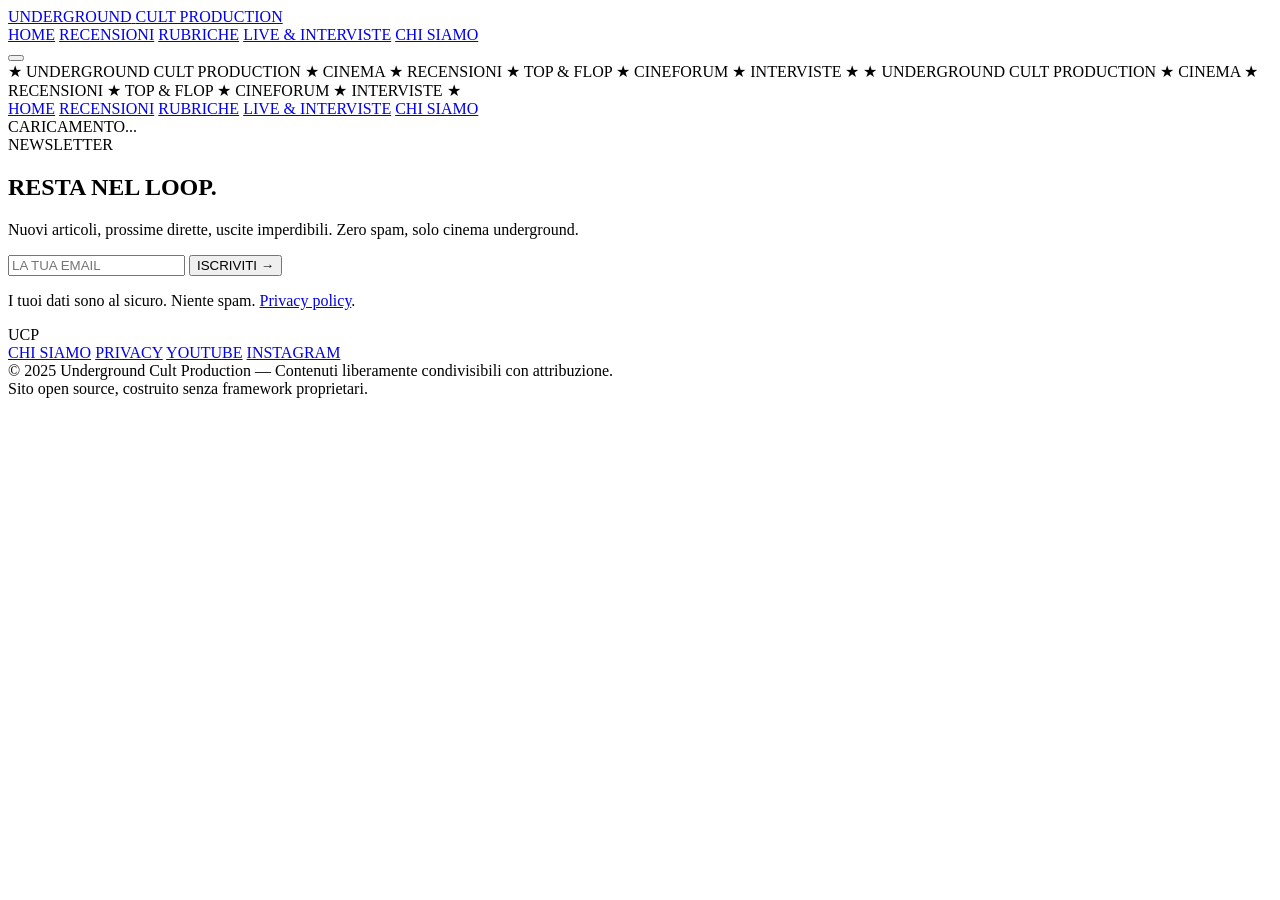
==== post.html @ 0a2b719c "Add files via upload" ====
<!DOCTYPE html>
<html lang="it">
<head>
  <meta charset="UTF-8" />
  <meta name="viewport" content="width=device-width, initial-scale=1.0" />
  <title id="pageTitle">Articolo — Underground Cult Production</title>
  <meta name="description" id="pageDesc" content="Underground Cult Production" />
  <link rel="stylesheet" href="css/style.css" />
  <link rel="preconnect" href="https://fonts.googleapis.com">
  <link href="https://fonts.googleapis.com/css2?family=Anton&family=Space+Mono:ital,wght@0,400;0,700;1,400&family=Bebas+Neue&display=swap" rel="stylesheet">
</head>
<body>

  <header class="site-header">
    <div class="header-inner">
      <a href="index.html" class="logo-link">
        <div class="logo-block">
          <span class="logo-top">UNDERGROUND</span>
          <span class="logo-bottom">CULT PRODUCTION</span>
        </div>
      </a>
      <nav class="main-nav">
        <a href="index.html" class="nav-link">HOME</a>
        <a href="recensioni.html" class="nav-link">RECENSIONI</a>
        <a href="rubriche.html" class="nav-link">RUBRICHE</a>
        <a href="live.html" class="nav-link">LIVE &amp; INTERVISTE</a>
        <a href="about.html" class="nav-link">CHI SIAMO</a>
      </nav>
      <button class="hamburger" id="hamburger" aria-label="Menu">
        <span></span><span></span><span></span>
      </button>
    </div>
    <div class="ticker-wrap">
      <div class="ticker-inner">
        <span>★ UNDERGROUND CULT PRODUCTION ★ CINEMA ★ RECENSIONI ★ TOP &amp; FLOP ★ CINEFORUM ★ INTERVISTE ★ </span>
        <span>★ UNDERGROUND CULT PRODUCTION ★ CINEMA ★ RECENSIONI ★ TOP &amp; FLOP ★ CINEFORUM ★ INTERVISTE ★ </span>
      </div>
    </div>
  </header>

  <nav class="mobile-nav" id="mobileNav">
    <a href="index.html">HOME</a>
    <a href="recensioni.html">RECENSIONI</a>
    <a href="rubriche.html">RUBRICHE</a>
    <a href="live.html">LIVE &amp; INTERVISTE</a>
    <a href="about.html">CHI SIAMO</a>
  </nav>

  <main class="site-main">
    <article class="post-page" id="postPage">
      <!-- Rendered by JS -->
      <div class="loading-posts">CARICAMENTO...</div>
    </article>

    <!-- RELATED POSTS -->
    <section class="posts-section" id="relatedSection" style="display:none;">
      <div class="section-header">
        <h2 class="section-title">LEGGI ANCHE</h2>
        <div class="section-line"></div>
      </div>
      <div class="posts-grid" id="relatedGrid"></div>
    </section>

    <!-- NEWSLETTER -->
    <section class="newsletter-section">
      <div class="newsletter-inner">
        <div class="nl-label">NEWSLETTER</div>
        <h2 class="nl-title">RESTA NEL LOOP.</h2>
        <p class="nl-text">Nuovi articoli, prossime dirette, uscite imperdibili. Zero spam, solo cinema underground.</p>
        <div id="mc_embed_signup">
          <form action="MAILCHIMP_ACTION_URL" method="post" id="mc-embedded-subscribe-form" name="mc-embedded-subscribe-form" class="nl-form" target="_blank" novalidate>
            <input type="email" name="EMAIL" class="nl-input" id="mce-EMAIL" placeholder="LA TUA EMAIL" required>
            <div style="position:absolute;left:-5000px;" aria-hidden="true">
              <input type="text" name="b_XXXX_XXXX" tabindex="-1" value="">
            </div>
            <button type="submit" class="btn-primary nl-submit">ISCRIVITI →</button>
          </form>
          <p class="nl-privacy">I tuoi dati sono al sicuro. Niente spam. <a href="privacy.html">Privacy policy</a>.</p>
        </div>
      </div>
    </section>
  </main>

  <footer class="site-footer">
    <div class="footer-inner">
      <div class="footer-logo">UCP</div>
      <div class="footer-links">
        <a href="about.html">CHI SIAMO</a>
        <a href="privacy.html">PRIVACY</a>
        <a href="https://www.youtube.com/@undergroundcultproduction" target="_blank">YOUTUBE</a>
        <a href="https://instagram.com/underground.cult.production/" target="_blank">INSTAGRAM</a>
      </div>
      <div class="footer-copy">
        © 2025 Underground Cult Production — Contenuti liberamente condivisibili con attribuzione.<br>
        <span class="footer-oss">Sito open source, costruito senza framework proprietari.</span>
      </div>
    </div>
  </footer>

  <script src="js/posts.js"></script>
  <script src="js/post-page.js"></script>
  <script src="js/main.js"></script>
</body>
</html>
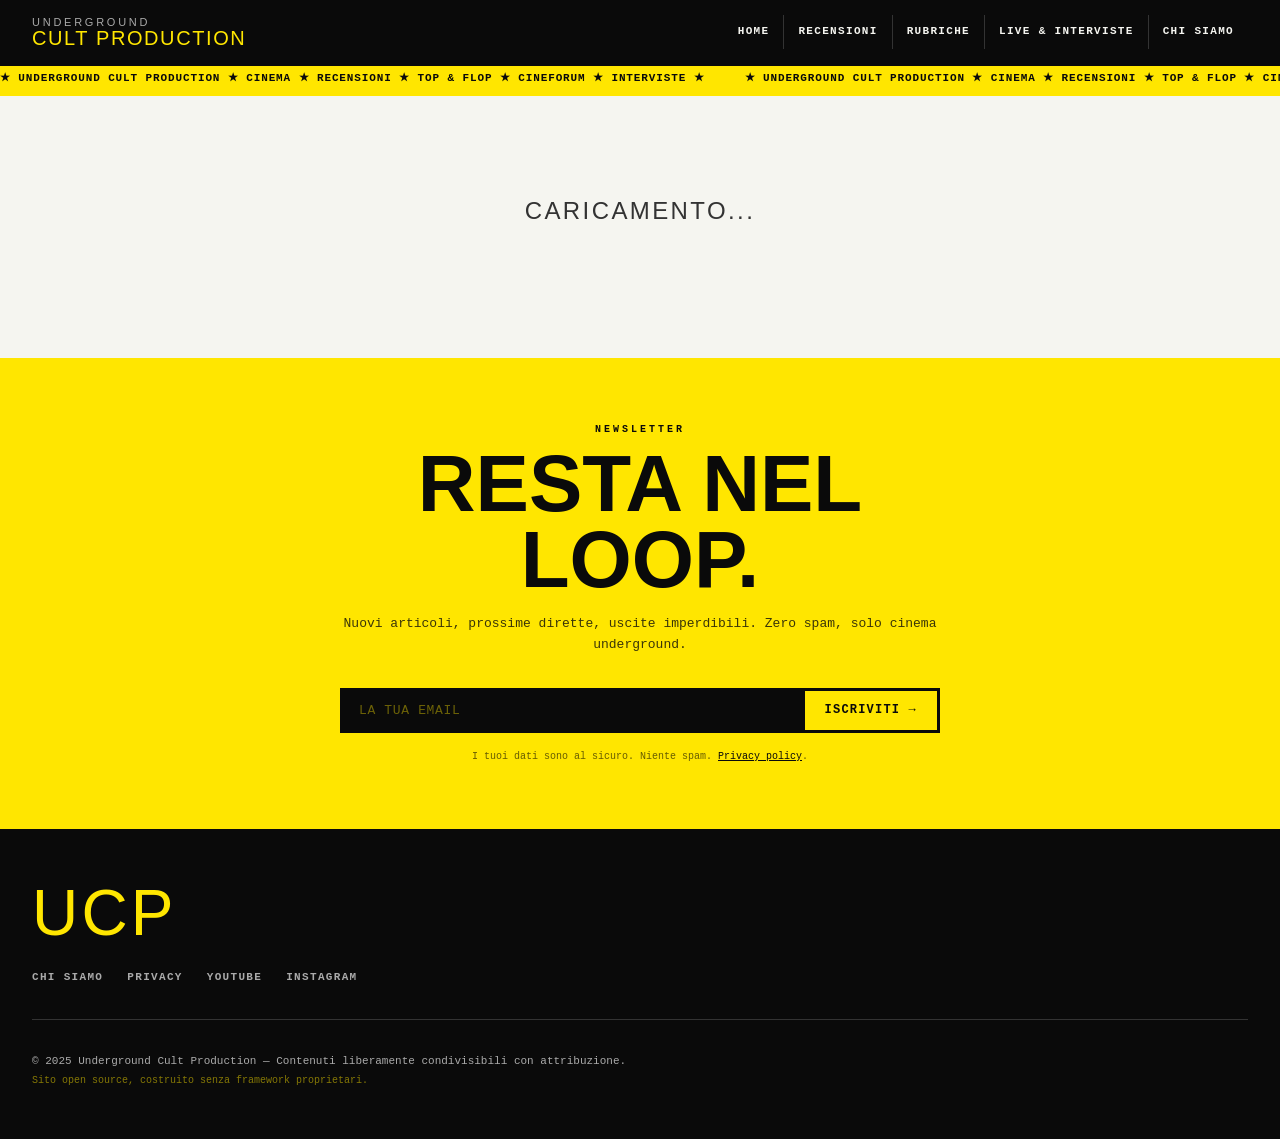
==== commit 3f339d1e: "Fix stylesheet link path in post.html" ====
--- a/post.html
+++ b/post.html
@@ -5,7 +5,7 @@
   <meta name="viewport" content="width=device-width, initial-scale=1.0" />
   <title id="pageTitle">Articolo — Underground Cult Production</title>
   <meta name="description" id="pageDesc" content="Underground Cult Production" />
-  <link rel="stylesheet" href="css/style.css" />
+  <link rel="stylesheet" href="style.css" />
   <link rel="preconnect" href="https://fonts.googleapis.com">
   <link href="https://fonts.googleapis.com/css2?family=Anton&family=Space+Mono:ital,wght@0,400;0,700;1,400&family=Bebas+Neue&display=swap" rel="stylesheet">
 </head>
--- a/style.css
+++ b/style.css
@@ -0,0 +1,943 @@
+/* ============================================
+   UNDERGROUND CULT PRODUCTION — STYLESHEET
+   Stile: Factory Records / Fanzine / Brutalist
+   Colori: Giallo #FFE600, Nero #0A0A0A, Bianco #F5F5F0
+   ============================================ */
+
+:root {
+  --yellow: #FFE600;
+  --yellow-dark: #E6CE00;
+  --black: #0A0A0A;
+  --white: #F5F5F0;
+  --grey: #1A1A1A;
+  --grey-mid: #333333;
+  --grey-light: #AAAAAA;
+  --font-display: 'Anton', 'Bebas Neue', impact, sans-serif;
+  --font-mono: 'Space Mono', 'Courier New', monospace;
+  --border: 3px solid var(--black);
+  --transition: 0.18s cubic-bezier(0.25, 0.46, 0.45, 0.94);
+}
+
+*, *::before, *::after {
+  box-sizing: border-box;
+  margin: 0;
+  padding: 0;
+}
+
+html {
+  scroll-behavior: smooth;
+}
+
+body {
+  background-color: var(--white);
+  color: var(--black);
+  font-family: var(--font-mono);
+  font-size: 15px;
+  line-height: 1.6;
+  overflow-x: hidden;
+}
+
+a {
+  color: inherit;
+  text-decoration: none;
+}
+
+img {
+  max-width: 100%;
+  display: block;
+}
+
+/* ============================================
+   HEADER
+   ============================================ */
+
+.site-header {
+  position: sticky;
+  top: 0;
+  z-index: 100;
+  background: var(--black);
+  border-bottom: 4px solid var(--yellow);
+}
+
+.header-inner {
+  display: flex;
+  align-items: center;
+  justify-content: space-between;
+  padding: 0 2rem;
+  height: 64px;
+  max-width: 1400px;
+  margin: 0 auto;
+}
+
+.logo-link {
+  text-decoration: none;
+  flex-shrink: 0;
+}
+
+.logo-block {
+  display: flex;
+  flex-direction: column;
+  line-height: 1;
+}
+
+.logo-top {
+  font-family: var(--font-display);
+  font-size: 11px;
+  letter-spacing: 0.25em;
+  color: var(--grey-light);
+}
+
+.logo-bottom {
+  font-family: var(--font-display);
+  font-size: 20px;
+  letter-spacing: 0.08em;
+  color: var(--yellow);
+}
+
+.main-nav {
+  display: flex;
+  gap: 0;
+  align-items: center;
+}
+
+.nav-link {
+  font-family: var(--font-mono);
+  font-size: 11px;
+  font-weight: 700;
+  letter-spacing: 0.12em;
+  color: var(--white);
+  padding: 8px 14px;
+  transition: background var(--transition), color var(--transition);
+  border-left: 1px solid var(--grey-mid);
+  white-space: nowrap;
+}
+
+.nav-link:first-child { border-left: none; }
+
+.nav-link:hover,
+.nav-link.active {
+  background: var(--yellow);
+  color: var(--black);
+}
+
+.hamburger {
+  display: none;
+  flex-direction: column;
+  gap: 5px;
+  background: none;
+  border: none;
+  cursor: pointer;
+  padding: 6px;
+}
+
+.hamburger span {
+  display: block;
+  width: 24px;
+  height: 2px;
+  background: var(--yellow);
+}
+
+/* TICKER */
+.ticker-wrap {
+  overflow: hidden;
+  background: var(--yellow);
+  height: 28px;
+  display: flex;
+  align-items: center;
+  border-top: 2px solid var(--black);
+}
+
+.ticker-inner {
+  display: flex;
+  white-space: nowrap;
+  animation: ticker 30s linear infinite;
+}
+
+.ticker-inner span {
+  font-family: var(--font-mono);
+  font-size: 11px;
+  font-weight: 700;
+  letter-spacing: 0.08em;
+  color: var(--black);
+  padding-right: 40px;
+}
+
+@keyframes ticker {
+  0%   { transform: translateX(0); }
+  100% { transform: translateX(-50%); }
+}
+
+/* MOBILE NAV */
+.mobile-nav {
+  display: none;
+  flex-direction: column;
+  background: var(--black);
+  border-bottom: 3px solid var(--yellow);
+  position: fixed;
+  top: 96px;
+  left: 0;
+  right: 0;
+  z-index: 99;
+}
+
+.mobile-nav.open {
+  display: flex;
+}
+
+.mobile-nav a {
+  font-family: var(--font-mono);
+  font-size: 13px;
+  font-weight: 700;
+  letter-spacing: 0.1em;
+  color: var(--white);
+  padding: 16px 2rem;
+  border-bottom: 1px solid var(--grey-mid);
+}
+
+.mobile-nav a:hover {
+  background: var(--yellow);
+  color: var(--black);
+}
+
+/* ============================================
+   HERO SECTION
+   ============================================ */
+
+.hero-section {
+  background: var(--black);
+  color: var(--white);
+  padding: 3rem 2rem 2rem;
+  max-width: 1400px;
+  margin: 0 auto;
+  display: grid;
+  grid-template-columns: 1fr auto;
+  align-items: end;
+  gap: 2rem;
+  position: relative;
+  border-bottom: 4px solid var(--yellow);
+  min-height: 320px;
+}
+
+.hero-label {
+  position: absolute;
+  top: 1.5rem;
+  left: 2rem;
+  font-family: var(--font-mono);
+  font-size: 10px;
+  font-weight: 700;
+  letter-spacing: 0.25em;
+  color: var(--yellow);
+  border: 2px solid var(--yellow);
+  padding: 3px 8px;
+}
+
+.hero-content {
+  padding-top: 3rem;
+}
+
+.hero-meta {
+  display: flex;
+  align-items: center;
+  gap: 1rem;
+  margin-bottom: 1rem;
+}
+
+.hero-date {
+  font-family: var(--font-mono);
+  font-size: 11px;
+  color: var(--grey-light);
+  letter-spacing: 0.1em;
+}
+
+.hero-title {
+  font-family: var(--font-display);
+  font-size: clamp(2.5rem, 6vw, 5rem);
+  line-height: 0.95;
+  letter-spacing: -0.01em;
+  color: var(--yellow);
+  margin-bottom: 1rem;
+  max-width: 700px;
+}
+
+.hero-excerpt {
+  font-family: var(--font-mono);
+  font-size: 14px;
+  line-height: 1.7;
+  color: var(--grey-light);
+  max-width: 560px;
+  margin-bottom: 1.5rem;
+}
+
+.hero-number {
+  font-family: var(--font-display);
+  font-size: clamp(6rem, 15vw, 13rem);
+  line-height: 0.85;
+  color: rgba(255, 230, 0, 0.08);
+  user-select: none;
+  flex-shrink: 0;
+}
+
+/* ============================================
+   BUTTONS
+   ============================================ */
+
+.btn-primary {
+  display: inline-block;
+  font-family: var(--font-mono);
+  font-size: 12px;
+  font-weight: 700;
+  letter-spacing: 0.12em;
+  background: var(--yellow);
+  color: var(--black);
+  padding: 10px 22px;
+  border: 3px solid var(--yellow);
+  cursor: pointer;
+  transition: background var(--transition), color var(--transition);
+  text-decoration: none;
+}
+
+.btn-primary:hover {
+  background: var(--black);
+  color: var(--yellow);
+}
+
+.btn-secondary {
+  display: inline-block;
+  font-family: var(--font-mono);
+  font-size: 12px;
+  font-weight: 700;
+  letter-spacing: 0.12em;
+  background: transparent;
+  color: var(--black);
+  padding: 10px 22px;
+  border: 3px solid var(--black);
+  cursor: pointer;
+  transition: background var(--transition), color var(--transition);
+  text-decoration: none;
+}
+
+.btn-secondary:hover {
+  background: var(--black);
+  color: var(--yellow);
+}
+
+/* ============================================
+   TAGS / CATEGORIE
+   ============================================ */
+
+.tag {
+  display: inline-block;
+  font-family: var(--font-mono);
+  font-size: 10px;
+  font-weight: 700;
+  letter-spacing: 0.15em;
+  padding: 3px 8px;
+  border: 2px solid currentColor;
+}
+
+.tag[data-cat="recensione"] { color: var(--yellow); border-color: var(--yellow); }
+.tag[data-cat="rubrica"]    { color: #00CFFF; border-color: #00CFFF; }
+.tag[data-cat="intervista"] { color: #FF6B6B; border-color: #FF6B6B; }
+.tag[data-cat="top-flop"]   { color: #7CFC00; border-color: #7CFC00; }
+.tag[data-cat="live"]       { color: #FF8C00; border-color: #FF8C00; }
+
+/* on white backgrounds */
+.posts-grid .tag[data-cat="recensione"] { color: var(--black); background: var(--yellow); border-color: var(--black); }
+.posts-grid .tag[data-cat="rubrica"]    { color: var(--white); background: #0088AA; border-color: #005577; }
+.posts-grid .tag[data-cat="intervista"] { color: var(--white); background: #CC2222; border-color: #881111; }
+.posts-grid .tag[data-cat="top-flop"]  { color: var(--black); background: #7CFC00; border-color: #448800; }
+.posts-grid .tag[data-cat="live"]      { color: var(--white); background: #CC6600; border-color: #884400; }
+
+/* ============================================
+   POSTS SECTION
+   ============================================ */
+
+.posts-section {
+  max-width: 1400px;
+  margin: 0 auto;
+  padding: 3rem 2rem;
+}
+
+.section-header {
+  display: flex;
+  align-items: center;
+  gap: 1.5rem;
+  margin-bottom: 2rem;
+}
+
+.section-title {
+  font-family: var(--font-display);
+  font-size: 2rem;
+  letter-spacing: 0.05em;
+  white-space: nowrap;
+  flex-shrink: 0;
+}
+
+.section-line {
+  flex: 1;
+  height: 3px;
+  background: var(--black);
+}
+
+/* FILTER BAR */
+.filter-bar {
+  display: flex;
+  flex-wrap: wrap;
+  gap: 8px;
+  margin-bottom: 2rem;
+  border-bottom: 2px solid var(--black);
+  padding-bottom: 1rem;
+}
+
+.filter-btn {
+  font-family: var(--font-mono);
+  font-size: 10px;
+  font-weight: 700;
+  letter-spacing: 0.12em;
+  background: none;
+  border: 2px solid var(--grey-mid);
+  color: var(--grey-mid);
+  padding: 5px 12px;
+  cursor: pointer;
+  transition: all var(--transition);
+}
+
+.filter-btn:hover,
+.filter-btn.active {
+  background: var(--black);
+  color: var(--yellow);
+  border-color: var(--black);
+}
+
+/* POSTS GRID */
+.posts-grid {
+  display: grid;
+  grid-template-columns: repeat(auto-fill, minmax(300px, 1fr));
+  gap: 0;
+  border: 3px solid var(--black);
+}
+
+.post-card {
+  border: 1px solid var(--black);
+  background: var(--white);
+  display: flex;
+  flex-direction: column;
+  transition: background var(--transition);
+  cursor: pointer;
+}
+
+.post-card:hover {
+  background: var(--yellow);
+}
+
+.post-card:hover .post-title {
+  color: var(--black);
+}
+
+.post-card:hover .post-excerpt {
+  color: var(--black);
+}
+
+.post-img-wrap {
+  aspect-ratio: 16/9;
+  overflow: hidden;
+  background: var(--grey);
+  border-bottom: 2px solid var(--black);
+  position: relative;
+}
+
+.post-img-wrap img {
+  width: 100%;
+  height: 100%;
+  object-fit: cover;
+  transition: transform 0.4s ease;
+}
+
+.post-card:hover .post-img-wrap img {
+  transform: scale(1.04);
+}
+
+.post-img-placeholder {
+  width: 100%;
+  height: 100%;
+  display: flex;
+  align-items: center;
+  justify-content: center;
+  font-family: var(--font-display);
+  font-size: 4rem;
+  color: var(--yellow);
+  background: var(--black);
+  letter-spacing: 0.05em;
+}
+
+.post-body {
+  padding: 1.2rem;
+  flex: 1;
+  display: flex;
+  flex-direction: column;
+  gap: 0.5rem;
+}
+
+.post-meta {
+  display: flex;
+  align-items: center;
+  justify-content: space-between;
+  gap: 0.5rem;
+}
+
+.post-date {
+  font-family: var(--font-mono);
+  font-size: 10px;
+  letter-spacing: 0.08em;
+  color: var(--grey-mid);
+}
+
+.post-title {
+  font-family: var(--font-display);
+  font-size: 1.35rem;
+  line-height: 1.1;
+  letter-spacing: 0.02em;
+  flex: 1;
+}
+
+.post-excerpt {
+  font-family: var(--font-mono);
+  font-size: 12px;
+  line-height: 1.6;
+  color: var(--grey-mid);
+  display: -webkit-box;
+  -webkit-line-clamp: 3;
+  -webkit-box-orient: vertical;
+  overflow: hidden;
+}
+
+.post-footer {
+  padding: 0.8rem 1.2rem;
+  border-top: 2px solid var(--black);
+  display: flex;
+  justify-content: flex-end;
+}
+
+.post-read-link {
+  font-family: var(--font-mono);
+  font-size: 11px;
+  font-weight: 700;
+  letter-spacing: 0.1em;
+  color: var(--black);
+  transition: color var(--transition);
+}
+
+.post-card:hover .post-read-link {
+  color: var(--black);
+}
+
+.loading-posts {
+  grid-column: 1 / -1;
+  padding: 3rem;
+  text-align: center;
+  font-family: var(--font-display);
+  font-size: 1.5rem;
+  letter-spacing: 0.1em;
+  color: var(--grey-mid);
+  animation: blink 1.2s infinite;
+}
+
+@keyframes blink { 0%,100%{opacity:1} 50%{opacity:0.3} }
+
+.load-more-wrap {
+  margin-top: 2rem;
+  text-align: center;
+}
+
+/* ============================================
+   YOUTUBE SECTION
+   ============================================ */
+
+.yt-section {
+  background: var(--black);
+  border-top: 4px solid var(--yellow);
+  border-bottom: 4px solid var(--yellow);
+  padding: 3rem 2rem;
+  text-align: center;
+  position: relative;
+  overflow: hidden;
+}
+
+.yt-label {
+  font-family: var(--font-mono);
+  font-size: 10px;
+  font-weight: 700;
+  letter-spacing: 0.3em;
+  color: var(--yellow);
+  margin-bottom: 1rem;
+}
+
+.yt-section::before {
+  content: "▶";
+  position: absolute;
+  font-size: 20rem;
+  color: rgba(255,230,0,0.03);
+  top: 50%;
+  left: 50%;
+  transform: translate(-50%,-50%);
+  pointer-events: none;
+  font-family: sans-serif;
+}
+
+.yt-content {
+  position: relative;
+  z-index: 1;
+}
+
+.yt-cta {
+  font-family: var(--font-display);
+  font-size: clamp(1.5rem, 4vw, 2.8rem);
+  color: var(--white);
+  margin-bottom: 1.5rem;
+  line-height: 1.1;
+}
+
+.yt-btn {
+  font-size: 13px;
+  padding: 14px 32px;
+  letter-spacing: 0.15em;
+}
+
+/* ============================================
+   NEWSLETTER
+   ============================================ */
+
+.newsletter-section {
+  background: var(--yellow);
+  padding: 4rem 2rem;
+  border-bottom: 4px solid var(--black);
+}
+
+.newsletter-inner {
+  max-width: 600px;
+  margin: 0 auto;
+  text-align: center;
+}
+
+.nl-label {
+  font-family: var(--font-mono);
+  font-size: 10px;
+  font-weight: 700;
+  letter-spacing: 0.3em;
+  color: var(--black);
+  margin-bottom: 0.5rem;
+}
+
+.nl-title {
+  font-family: var(--font-display);
+  font-size: clamp(2.5rem, 7vw, 5rem);
+  color: var(--black);
+  line-height: 0.95;
+  margin-bottom: 1rem;
+}
+
+.nl-text {
+  font-family: var(--font-mono);
+  font-size: 13px;
+  color: var(--black);
+  margin-bottom: 2rem;
+  opacity: 0.8;
+}
+
+.nl-form {
+  display: flex;
+  gap: 0;
+  border: 3px solid var(--black);
+  overflow: hidden;
+}
+
+.nl-input {
+  flex: 1;
+  font-family: var(--font-mono);
+  font-size: 13px;
+  padding: 12px 16px;
+  border: none;
+  background: var(--black);
+  color: var(--yellow);
+  outline: none;
+  letter-spacing: 0.05em;
+}
+
+.nl-input::placeholder { color: rgba(255,230,0,0.4); }
+
+.nl-submit {
+  border: none;
+  padding: 12px 20px;
+  font-size: 12px;
+  letter-spacing: 0.1em;
+  cursor: pointer;
+  flex-shrink: 0;
+}
+
+.nl-privacy {
+  font-family: var(--font-mono);
+  font-size: 10px;
+  color: rgba(0,0,0,0.6);
+  margin-top: 1rem;
+}
+
+.nl-privacy a {
+  text-decoration: underline;
+  color: var(--black);
+}
+
+/* ============================================
+   INSTAGRAM SECTION
+   ============================================ */
+
+.ig-section {
+  background: var(--white);
+  padding: 2rem;
+  border-bottom: 4px solid var(--black);
+}
+
+.ig-inner {
+  max-width: 1400px;
+  margin: 0 auto;
+  display: flex;
+  align-items: center;
+  justify-content: space-between;
+  gap: 1rem;
+  flex-wrap: wrap;
+}
+
+.ig-handle {
+  font-family: var(--font-display);
+  font-size: clamp(1.5rem, 4vw, 3rem);
+  letter-spacing: 0.02em;
+}
+
+/* ============================================
+   FOOTER
+   ============================================ */
+
+.site-footer {
+  background: var(--black);
+  color: var(--white);
+  padding: 3rem 2rem;
+}
+
+.footer-inner {
+  max-width: 1400px;
+  margin: 0 auto;
+}
+
+.footer-logo {
+  font-family: var(--font-display);
+  font-size: 4rem;
+  color: var(--yellow);
+  line-height: 1;
+  margin-bottom: 1.5rem;
+  letter-spacing: 0.05em;
+}
+
+.footer-links {
+  display: flex;
+  flex-wrap: wrap;
+  gap: 1.5rem;
+  margin-bottom: 2rem;
+  border-bottom: 1px solid var(--grey-mid);
+  padding-bottom: 2rem;
+}
+
+.footer-links a {
+  font-family: var(--font-mono);
+  font-size: 11px;
+  font-weight: 700;
+  letter-spacing: 0.12em;
+  color: var(--grey-light);
+  transition: color var(--transition);
+}
+
+.footer-links a:hover { color: var(--yellow); }
+
+.footer-copy {
+  font-family: var(--font-mono);
+  font-size: 11px;
+  color: var(--grey-light);
+  line-height: 1.8;
+}
+
+.footer-oss {
+  color: rgba(255,230,0,0.5);
+  font-size: 10px;
+}
+
+/* ============================================
+   POST PAGE
+   ============================================ */
+
+.post-page {
+  max-width: 760px;
+  margin: 0 auto;
+  padding: 3rem 2rem 5rem;
+}
+
+.post-page-header {
+  margin-bottom: 2.5rem;
+  border-bottom: 3px solid var(--black);
+  padding-bottom: 2rem;
+}
+
+.post-page-meta {
+  display: flex;
+  align-items: center;
+  gap: 1rem;
+  margin-bottom: 1rem;
+  flex-wrap: wrap;
+}
+
+.post-page-date {
+  font-family: var(--font-mono);
+  font-size: 11px;
+  color: var(--grey-mid);
+  letter-spacing: 0.08em;
+}
+
+.post-page-title {
+  font-family: var(--font-display);
+  font-size: clamp(2rem, 6vw, 4.5rem);
+  line-height: 0.95;
+  letter-spacing: -0.01em;
+  margin-bottom: 1rem;
+}
+
+.post-page-excerpt {
+  font-family: var(--font-mono);
+  font-size: 14px;
+  line-height: 1.7;
+  color: var(--grey-mid);
+  font-style: italic;
+}
+
+.post-page-image {
+  width: 100%;
+  aspect-ratio: 16/9;
+  object-fit: cover;
+  border: 3px solid var(--black);
+  margin: 2rem 0;
+}
+
+.post-page-content {
+  font-family: var(--font-mono);
+  font-size: 14px;
+  line-height: 1.9;
+  color: var(--black);
+}
+
+.post-page-content p { margin-bottom: 1.5em; }
+
+.post-page-content h2 {
+  font-family: var(--font-display);
+  font-size: 2rem;
+  margin: 2rem 0 0.5rem;
+  border-left: 5px solid var(--yellow);
+  padding-left: 1rem;
+}
+
+.post-page-content h3 {
+  font-family: var(--font-display);
+  font-size: 1.4rem;
+  margin: 1.5rem 0 0.5rem;
+}
+
+.post-page-content blockquote {
+  border-left: 5px solid var(--yellow);
+  background: var(--black);
+  color: var(--yellow);
+  padding: 1.2rem 1.5rem;
+  margin: 2rem 0;
+  font-style: italic;
+}
+
+.post-page-content .video-embed {
+  margin: 2rem 0;
+  aspect-ratio: 16/9;
+  position: relative;
+}
+
+.post-page-content .video-embed iframe {
+  width: 100%;
+  height: 100%;
+  border: 3px solid var(--black);
+}
+
+.post-page-content .rating {
+  display: inline-flex;
+  align-items: center;
+  gap: 4px;
+  font-family: var(--font-display);
+  font-size: 1.5rem;
+  background: var(--black);
+  color: var(--yellow);
+  padding: 8px 16px;
+  margin: 1rem 0;
+  border: 3px solid var(--yellow);
+}
+
+.back-link {
+  font-family: var(--font-mono);
+  font-size: 12px;
+  font-weight: 700;
+  letter-spacing: 0.1em;
+  color: var(--black);
+  display: inline-flex;
+  align-items: center;
+  gap: 6px;
+  margin-bottom: 2rem;
+  border-bottom: 2px solid var(--black);
+  padding-bottom: 2px;
+  transition: gap var(--transition);
+}
+
+.back-link:hover { gap: 12px; }
+
+/* ============================================
+   RESPONSIVE
+   ============================================ */
+
+@media (max-width: 768px) {
+  .main-nav { display: none; }
+  .hamburger { display: flex; }
+
+  .hero-section {
+    grid-template-columns: 1fr;
+    min-height: auto;
+  }
+  .hero-number { display: none; }
+
+  .posts-grid {
+    grid-template-columns: 1fr;
+  }
+
+  .nl-form {
+    flex-direction: column;
+  }
+
+  .ig-inner {
+    flex-direction: column;
+    text-align: center;
+  }
+
+  .section-header {
+    flex-direction: column;
+    align-items: flex-start;
+    gap: 0.5rem;
+  }
+
+  .footer-links {
+    flex-direction: column;
+    gap: 1rem;
+  }
+}
+
+@media (max-width: 480px) {
+  .header-inner { padding: 0 1rem; }
+  .posts-section { padding: 2rem 1rem; }
+  .hero-section { padding: 2rem 1rem 1.5rem; }
+}
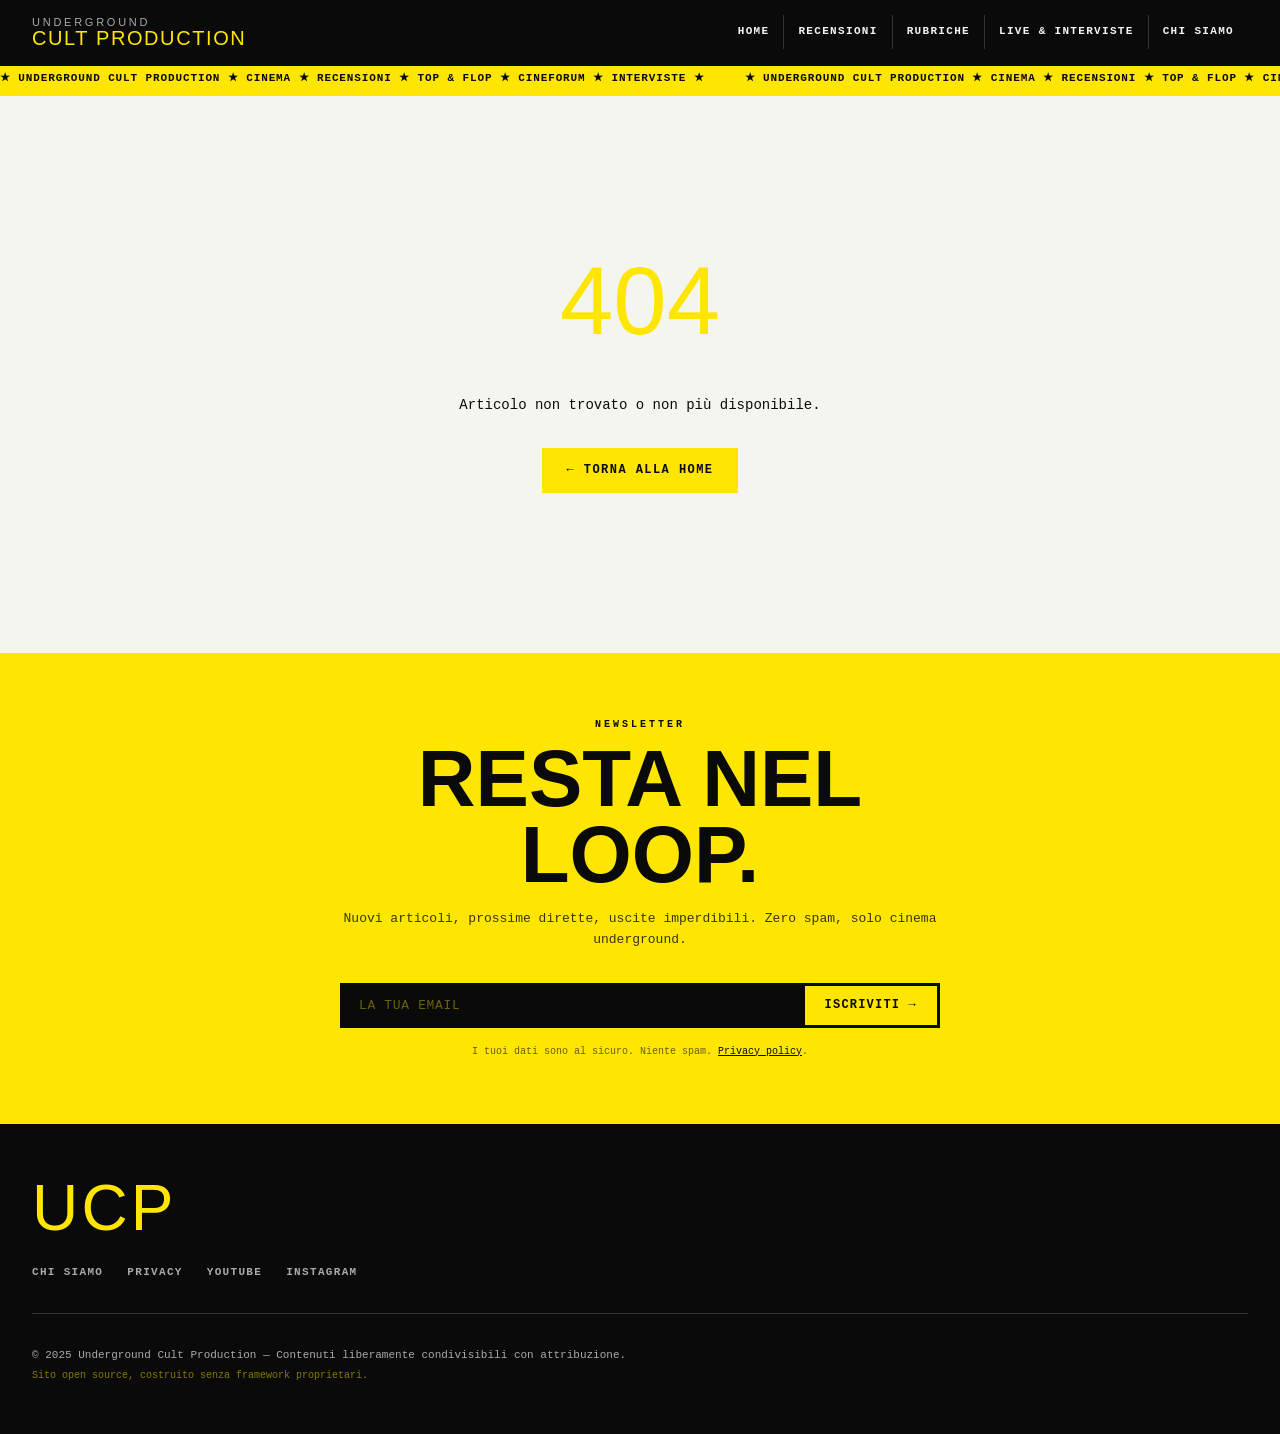
==== commit f008194c: "Update script tags to remove 'js/' prefix" ====
--- a/post.html
+++ b/post.html
@@ -97,8 +97,8 @@
     </div>
   </footer>
 
-  <script src="js/posts.js"></script>
-  <script src="js/post-page.js"></script>
-  <script src="js/main.js"></script>
+  <script src="posts.js"></script>
+  <script src="post-page.js"></script>
+  <script src="main.js"></script>
 </body>
 </html>
